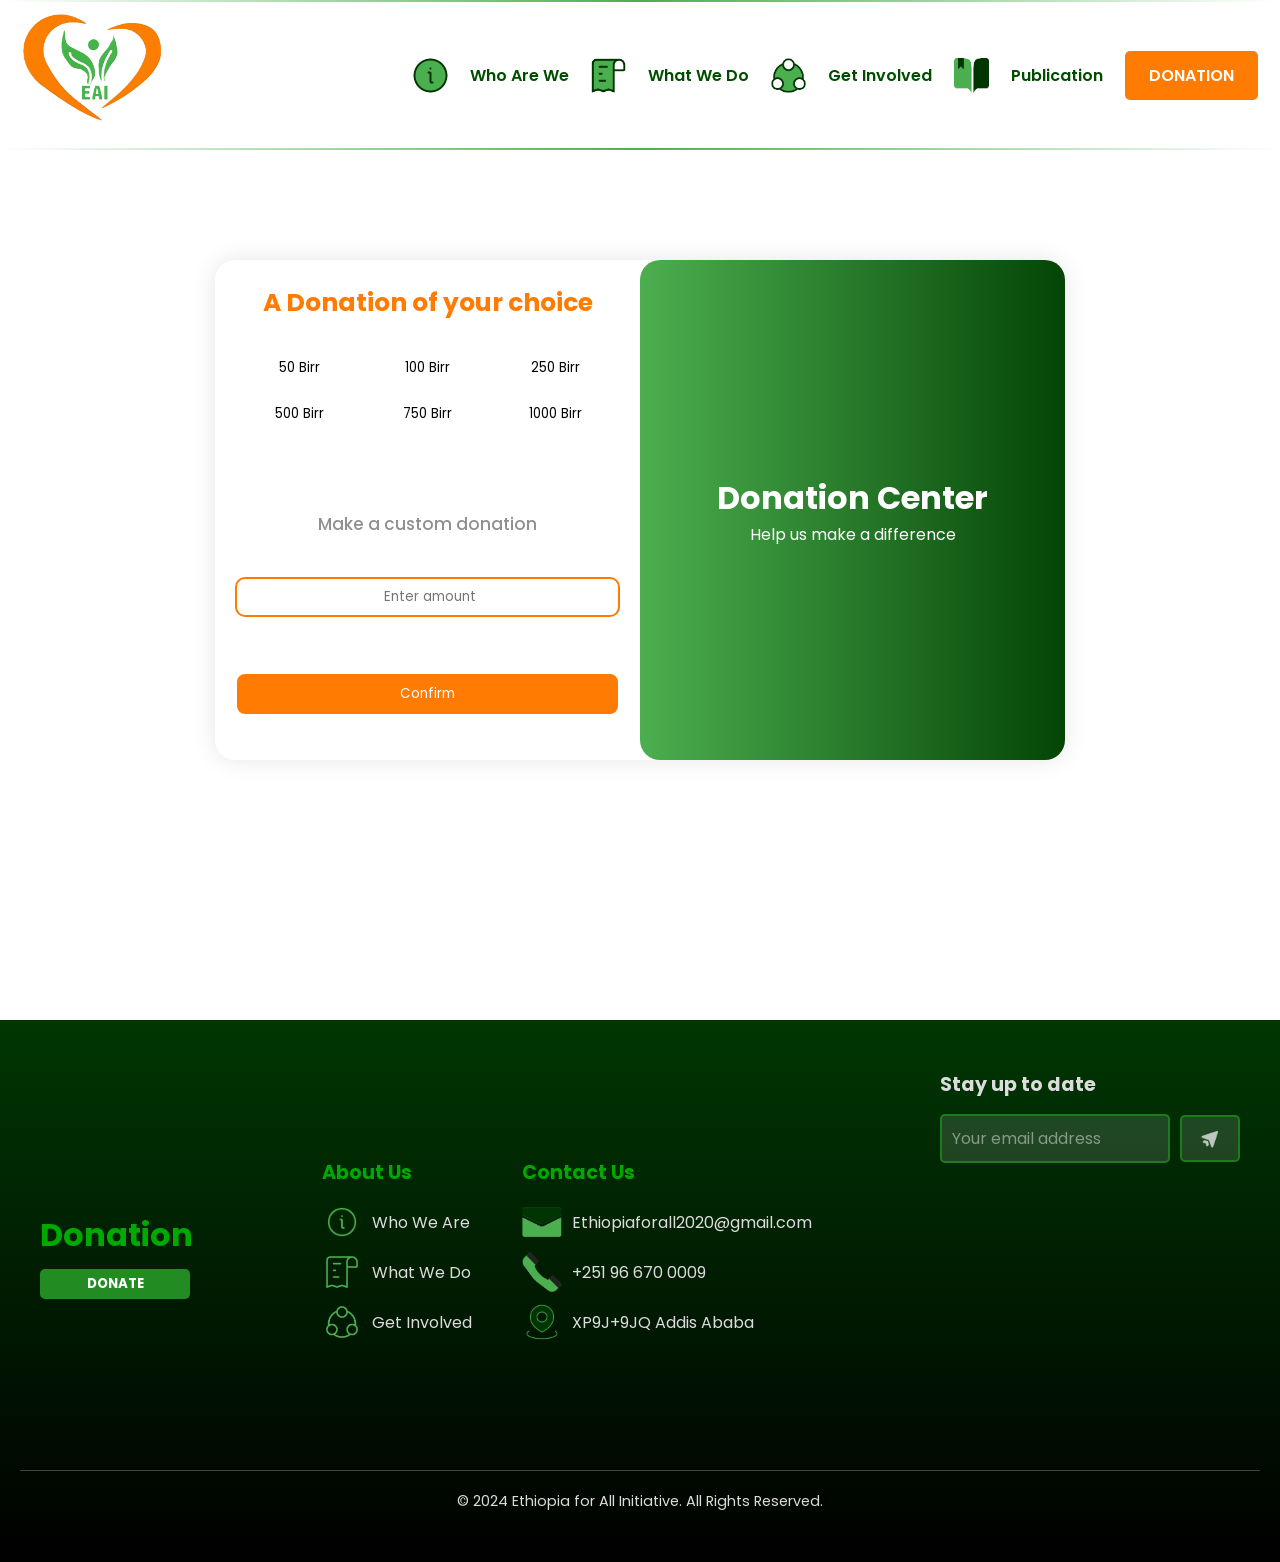
==== EAI--Ethiopia-for-All-Initiative--main/EAI--Ethiopia-for-All-Initiative--main/EAI webpage/donation.html @ a573a635 "Here is the first draft." ====
<!DOCTYPE html>
<html lang="en">
<head>
    <meta charset="UTF-8">
    <meta http-equiv="X-UA-Compatible" content="IE=edge">
    <meta name="viewport" content="width=device-width, initial-scale=1.0">
    <title>Sign in || Sign up from</title>
     <!-- font awesome icons -->
     <link rel="stylesheet" href="https://cdnjs.cloudflare.com/ajax/libs/font-awesome/6.1.1/css/all.min.css" integrity="sha512-KfkfwYDsLkIlwQp6LFnl8zNdLGxu9YAA1QvwINks4PhcElQSvqcyVLLD9aMhXd13uQjoXtEKNosOWaZqXgel0g==" crossorigin="anonymous" referrerpolicy="no-referrer" />
     <!-- css stylesheet -->
    <link rel="stylesheet" href="donation.css">

</head>


<body>
    <header>
        <div class="nav-logo">
            <a href="index.html">
                <img src="./images/LOGO.png" alt="" >
            </a>
        </div>

        <ul class="navbar" id="navLinks">
            <li><img src="images/info1.png" alt=""><a href="index.html">Who Are We</a></li>
            <li><img src="images/help1.png" alt=""><a href="whatwedo.html">What We Do</a></li>
            <li><img src="images/involved 1.png" alt=""><a href="Getinvolved.html">Get Involved</a></li>
            <li><img src="images/book.png" alt=""><a href="publication.html">Publication</a></li>
            <li id="donationlink"><a href="donation.html" id="active_link">DONATION</a></li>
        </ul>
     </header>





<div class="body">
    <div class="container" id="container">

            <div class="donation-option">

                <p>A Donation of your choice</p>
                <!-- Preset donation amount buttons -->
                <div class="donation-options" id="donationOptions">
                    <button onclick="toggleAmount(this, 50)">50 Birr</button>
                    <button onclick="toggleAmount(this, 100)">100 Birr</button>
                    <button onclick="toggleAmount(this, 250)">250 Birr</button>
                    <button onclick="toggleAmount(this, 500)">500 Birr</button>
                    <button onclick="toggleAmount(this, 750)">750 Birr</button>
                    <button onclick="toggleAmount(this, 1000)">1000 Birr</button>
                </div>

                <!-- Custom donation amount input -->
                <div class="custom-amount" id="customAmount">
                    <p>Make a custom donation</p>
                    <input type="number" id="customDonation" placeholder=" Enter amount" step="50" min="0">
                    <label class="underline"></label>
                </div>
        
                <!-- Confirm button -->
                <button class="confirm-button" onclick="">Confirm</button>
            </div>
            <div class="textbox">
                <h1>Donation Center</h1>
                <p>Help us make a difference</p>
            </div>
    </div> 
</div>







<!---------------     FOOTER     ------------------------>




<footer class="footer">
    <div class="footer-container">
        <!-- Left Section: Donation Info -->
        <div class="footer-donation">
            <h3>Donation</h3>
            <a href="#">
                <button class="donate-button">DONATE</button>
            </a>
        </div>

        <!-- Center Section: Company and Support Links -->
        <div class="footer-links">
            <div class="company-links">
                <h3>About Us</h3>
                <ul>
                    <li><img class="first" src="images/info.png" alt=""><a href="#">Who We Are</a></li>
                    <li><img src="images/help.png" alt=""><a href="whatwedo.html">What We Do</a></li>
                    <li><img src="images/involved.png" alt=""><a href="Getinvolved.html">Get Involved</a></li>
                </ul>
            </div>
            <div class="support-links"> 
                <h3>Contact Us</h3>
                <ul>
                    <li><img src="images/Message_light.png" alt="" srcset=""><a href="#">Ethiopiaforall2020@gmail.com</a></li>
                    <li><img src="images/phone.png" alt=""><a href="#">+251 96 670 0009</a></li>
                    <li><img src="images/location-pin.png" alt=""><a href="#">XP9J+9JQ Addis Ababa</a></li>
                    <!-- <li><a href="#">Privacy Policy</a></li> -->
                </ul>
            </div>
        </div>    
        
        <!-- Right Section: Stay Updated and Map -->
        <div class="footer-right">
            <div class="stay-up-to-date">
                <h3>Stay up to date</h3>
                <form class="subscribe-form">
                    <input type="email" placeholder="Your email address" required>
                    <button type="submit">
                        <img src="images/send.png" alt="">    
                    </button>
                </form>
            </div>
            <div class="footer-map">
                <!-- Embeded Google Map -->
                <iframe src="https://www.google.com/maps/embed?pb=!1m17!1m12!1m3!1d7882.064306021976!2d38.729405495353696!3d8.96918434190648!2m3!1f0!2f0!3f0!3m2!1i1024!2i768!4f13.1!3m2!1m1!2zOMKwNTgnMDYuNSJOIDM4wrA0Myc1My44IkU!5e0!3m2!1sen!2set!4v1723798404400!5m2!1sen!2set" width="300" height="250" style="border:0;" allowfullscreen="" loading="lazy" referrerpolicy="no-referrer-when-downgrade"></iframe>                </div>
        </div>
    </div>
    <div class="footer-bottom">
        <p>&copy; 2024 Ethiopia for All Initiative. All Rights Reserved.</p>
    </div>
</footer>

















    <script>

    // Function to toggle active state like checkboxes
    function toggleAmount(button, amount) {
        // Toggle the 'active' class for the clicked button
        button.classList.toggle('active');
        
        // Log the state of each button (active/inactive)
        console.log(amount + " Birr is now " + (button.classList.contains('active') ? "selected" : "deselected"));
    }

    </script>

</body>
</html>
---- EAI--Ethiopia-for-All-Initiative--main/EAI--Ethiopia-for-All-Initiative--main/EAI webpage/donation.css ----
@import url('https://fonts.googleapis.com/css2?family=Poppins:wght@100;200;300;400;500;600;700;800;900&display=swap');

*{
    margin: 0;
    padding: 0;
    box-sizing: border-box;
    font-family: 'Poppins';
    list-style: none;
    text-decoration: none;
    scroll-behavior: smooth;
    transition: all 0.4s ease;
}

:root {
--linear-grad:linear-gradient(to right, #4CAF4F, #044506);
--grad-clr1: #FF7B01;
--grad-clr2: #4CAF4F;
--second-color:#4CAF4F;
--main-color:#FF7B01;
}

body {
font-family: 'Poppins', sans-serif;
}

header{
    display: absolute;
    width: 100%;
    height: 150px;
    top: -2;
    right: -2;
    display: flex;
    align-items: center;
    justify-content: space-between;
    background: #4caf4f00;
    padding: 50px 20px;
    transform: all .40s ease;
    border: 2px solid;
    border-image: linear-gradient(to right, rgba(255, 255, 255, 0), var(--second-color), rgba(255, 255, 255, 0)) 1;
    padding: 20px;    
    }
.navbar{
    display: flex;
    align-items: center;
    justify-content: space-around;
    background: transparent;
}
.nav-logo img{
    width: 150px;
}

.navbar li img{
    width: 35px;
    height: 35px;
}
.navbar li{
    display: flex;
    flex-direction: row;
    align-items: center;
}

.navbar a{
    color: var(--text-color-header);
    font-weight: 600;
    font-size: var(--p-font);
    padding:10px 22px;
    transition: all .40s ease;
    text-decoration: none;
    position: relative;
    color: #004d00;
    transition: color 0.3s ease;
}
.navbar a:hover{
    color: var(--main-color);
}
.navbar a::after{
    content: '';
    position: absolute;
    left: 50%;
    bottom: -2px;
    width: 0;
    height: 2px;
    background-color: var(--main-color);
    transition: width 0.3s ease, left 0.3s ease;
    transform: translateX(-50%);
}
#active_link{
    color: var(--main-color);
}
#active_link::after {
    content: '';
    position: absolute;
    left: 50%;
    bottom: -1px;
    width: 50%;
    height: 2px;
    background-color: var(--main-color); 
}
.navbar a:hover::after{
    width: 45%;
}

#donationlink a{
    background-color: var(--main-color);
    border-radius: 5px;
    transition: all 0.3s ease;
    color: #fff;
    border: 2px solid var(--main-color);
}
#donationlink a:hover{
    background-color: #fff;
    color: var(--main-color);
    border: 2px solid var(--main-color);
}
#donationlink a:hover::after{
    width: 0%;
}
















.body{
    width: 100%;
    height: 80vh;
    display: flex;
    justify-content: center;
    align-items: center;
}
.container{
    position: absolute;
    display: flex;
    align-items: center;
    justify-content: space-between;
    width: 850px;
    height: 500px;
    background-color: #fff;
    box-shadow: 0px 0px 25px rgba(0, 0, 0, 0.1);
    border-radius: 20px;
}

.textbox{
    align-content: center;
    text-align: center;
    height: 100%;
    width: 100%;
    background-image: var(--linear-grad);
    border-radius: 20px;
}
.textbox h1{
    color: #fff;
}
.textbox p{
    color: #ffffff;
}

.donation-option{
    display: flex;
    flex-direction: column;
    justify-content: space-evenly;
    align-content: center;
    text-align: center;
    height: 100%;
    width: 100%;
}
.donation-options{
    display: grid;
    grid-template-columns: repeat(3, 1fr);
    grid-template-rows: (2, 1fr);
    padding-left: 20px;
    padding-right: 20px;
}
.donation-options button{
    padding: 10px 5px;
    margin: 2px;
    background-color: #fff;
    border-radius: 5px;
    border: 1px solid #fff;
    transition: all 0.3s ease;
}
.donation-options button:hover{
    border: 1px solid var(--grad-clr1);
}

#donationOptions button.active {
    background-color: var(--grad-clr1); /* Active background color (green) */
    color: white; /* Active text color */
    border-color: #fff; /* Border color matches the background */
}

.donation-option p{
    width: 100%;
    font-weight: bold;
    /* text-transform: uppercase; */
    font-size: 25px;
    color: var(--grad-clr1);
}
.custom-amount p{
    font-weight: 500;
    color: #00000070;
    font-size: 17px;
}
.custom-amount{
    display: flex;
    flex-direction: column;
    justify-content: space-evenly;
    margin-top: 50px;
    width: 100%;
}
.custom-amount p {
    margin-bottom: 20px;
}


#customDonation {
    margin: 20px;
    height: 40px;
    margin-bottom: 0;
    border: none;
    border-bottom: 2px solid transparent;
    padding: 5px;
    outline: none;
    transition:all 0.3s ease;
    text-align: center;
    border: 2px solid #FF7B01;
    /* box-shadow: inset 0px 0px 10px #00000020; */
    border-radius: 10px;
    transition: all 0.3s ease;
}
.underline {
    display: block;
    height: 2px;
    width: 0;
    background-color: var(--grad-clr1);
    margin: 5px auto;
    transition:all 0.3s ease;
}

#customDonation[type="number"]:focus {
    box-shadow: inset 0px 0px 10px #00000050;
}

/* 
#customDonation:focus + .underline {
    width: 90%;
} */

input[type="number"]::-webkit-outer-spin-button,
input[type="number"]::-webkit-inner-spin-button {
  -webkit-appearance: none;
  margin: 0;
}


.confirm-button{
    background-color: var(--grad-clr1);
    padding: 10px 30px;
    color: #fff;
    border: 2px solid #fff;
    border-radius: 10px;
    transition: all 0.3s ease;
    margin: 20px;
}
.confirm-button:hover{
    background-color: #fff;
    color: var(--grad-clr1);
    border: 2px solid var(--grad-clr1);
}















/*///////FOOTER //////////////////*/




.footer {
    margin-top: 150px;
    background: linear-gradient(to bottom, #003703, #000000);
    color: #dcdcdc;
    padding: 50px 20px;
    text-align: left;
}

.footer-container {
    display: flex;
    align-items: center;
    justify-content: space-between;
    max-width: 1200px;
    margin: 0 auto;
    flex-wrap: wrap;
}

/*---- Footer Donation ----*/

.footer-donation h3 {
    font-size: 2em;
    color: #00a900;
}

.footer-donation .donate-button {
    margin-top: 10px;
    width: 150px;
    height: 30px;
    background-color: #228b22;
    color: white;
    font-weight: bold;
    border: none;
    border-radius: 5px;
    border: 2px solid transparent;
    cursor: pointer;
    transition: all 0.3s ease;
}

.footer-donation .donate-button:hover {
    background-color: #002a00;
    border: 2px inset transparent;
    border-radius: 5px;
    border-image: linear-gradient(to right, rgba(255, 255, 255, 0), #6efe73, rgba(255, 255, 255, 0)) 1;
}
.footer-donation .donate-button:active{
    border: 2px solid #6efe73;
    border-radius: 20px;
}


/*---- Footer About us ----*/

.footer-links {
    display: flex;
    align-items: center;
    gap: 50px;
}
.company-links li{
    height: 40px;
    display: flex;
    align-self: center;
    text-align: center;
}

.footer-links h3 {
    font-size: 1.2em;
    margin-bottom: 15px;
    color: #00a900;
}

.footer-links ul {
    list-style-type: none;
    padding: 0;
    margin: 0;
}

.footer-links ul li {
    margin-bottom: 10px;
}

.footer-links ul li a {
    display: flex;
    align-items: center;
    color: #dcdcdc;
    text-decoration: none;
    transition: color 0.3s ease;
}

.footer-links ul li a:hover {
    color: #4CAF4F;
}
.footer-links img{
    margin-right: 10px;
    width: 40px;
}


/*---- Footer Contact us ----*/

.support-links li{
    height: 40px;
    display: flex;
    align-self: center;
    text-align: center;
}
.subscribe-form {
    display: flex;
    align-items: center; 
}

.subscribe-form input[type="email"] {
    padding: 10px;
    border: 2px solid #1e7b1e;
    border-radius: 5px;
    margin-right: 10px;
    font-size: 1em;
    width: 230px;
    background: #ffffff20;
    color: #ffffff;
}

.subscribe-form input::placeholder {
    color: #ffffff75;
}

.subscribe-form button {
    width: 60px;
    height: 47px;
    padding: 15px;
    background-color: #ffffff20;
    border: 2px solid #1e7b1e;
    border-radius: 5px;
    cursor: pointer;
    display: flex;
    justify-content: center;
    align-items: center;
    transition: background-color 0.3s ease;
}

.footer-right img{
    opacity: 0.7;
    width: 100%;
}

.subscribe-form button:hover {
    background-color: #1e7b1e;
}

.stay-up-to-date h3 {
    font-size: 1.2em;
    margin-bottom: 15px;
    color: #dcdcdc;
}

.footer-map {
    overflow: hidden;
    margin-top: 20px;
    width: 100%;
    max-width: 300px;
    border-radius: 5px;
}

.footer-bottom {
    text-align: center;
    padding-top: 20px;
    border-top: 1px solid #444;
    margin-top: 30px;
    color: #dcdcdc;
    font-size: 0.9em;
}
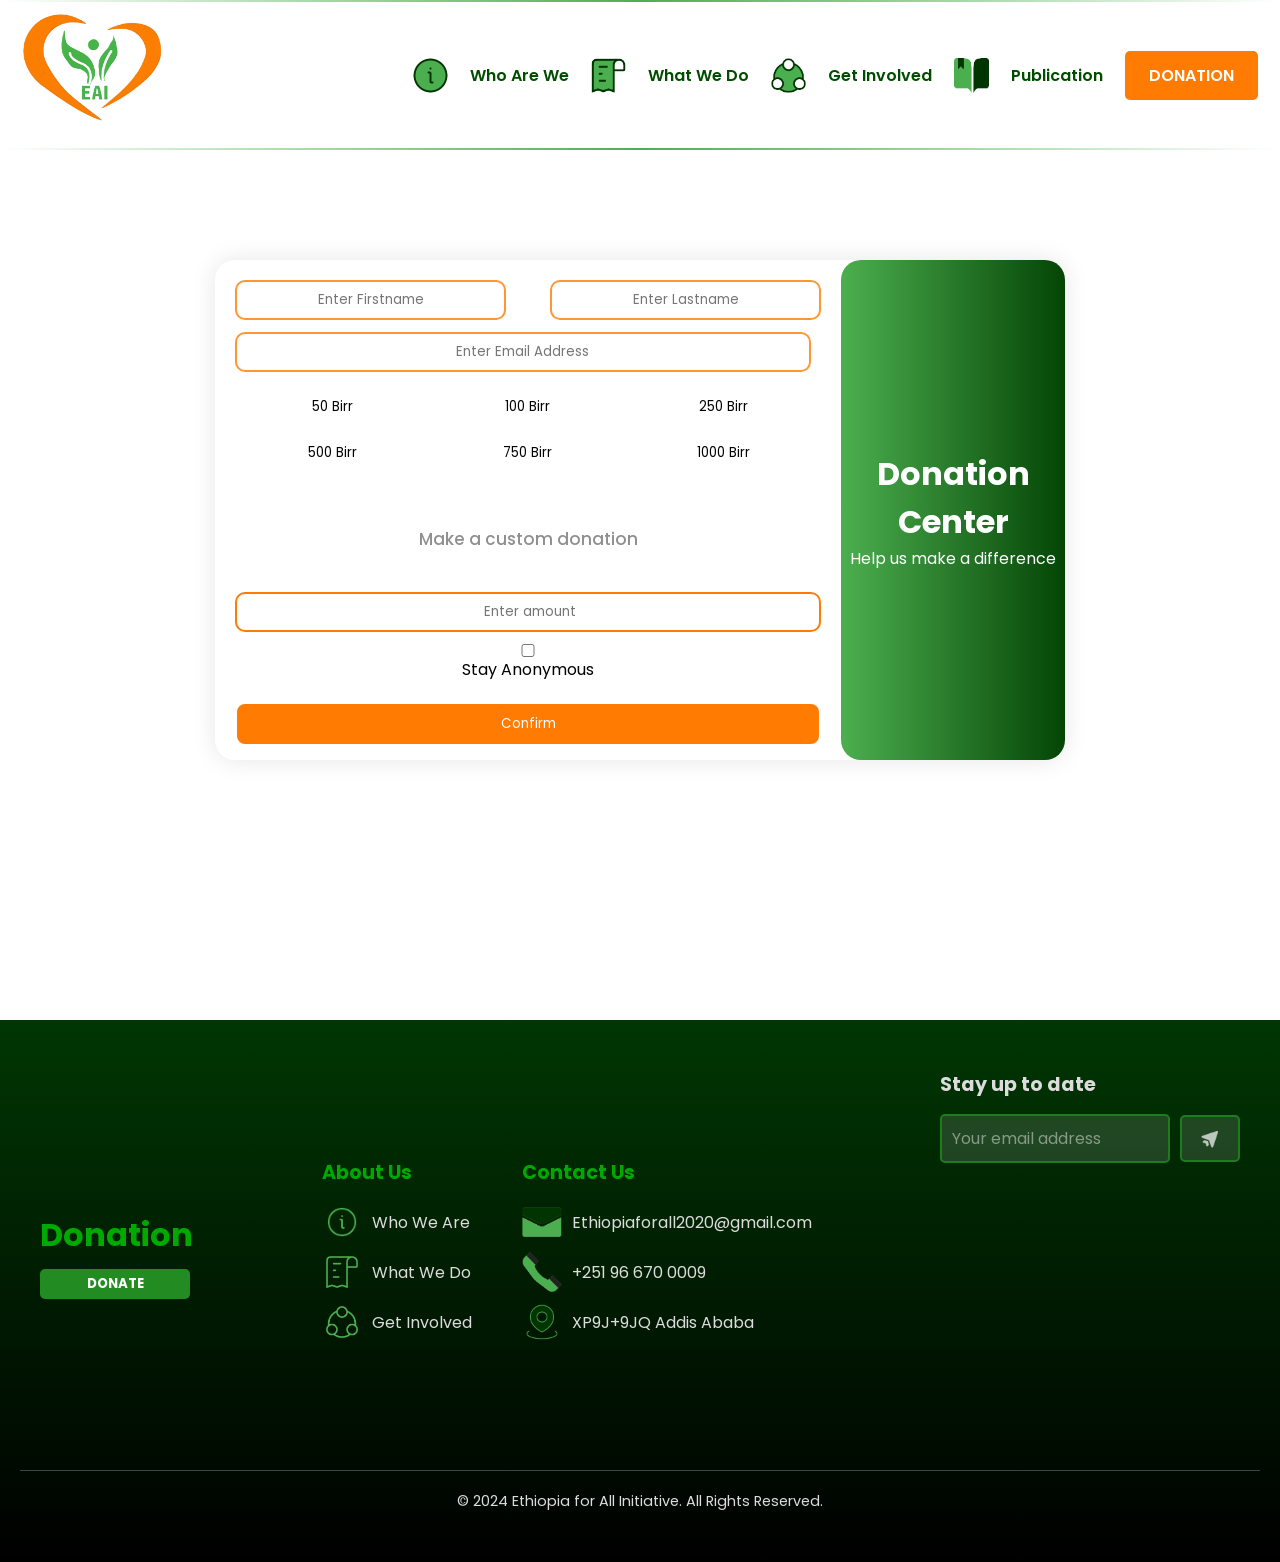
==== commit 581a3d37: "Made Changes to the Donation Form" ====
--- a/EAI--Ethiopia-for-All-Initiative--main/EAI--Ethiopia-for-All-Initiative--main/EAI webpage/donation.html
+++ b/EAI--Ethiopia-for-All-Initiative--main/EAI--Ethiopia-for-All-Initiative--main/EAI webpage/donation.html
@@ -1,13 +1,16 @@
 <!DOCTYPE html>
 <html lang="en">
+
 <head>
     <meta charset="UTF-8">
     <meta http-equiv="X-UA-Compatible" content="IE=edge">
     <meta name="viewport" content="width=device-width, initial-scale=1.0">
     <title>Sign in || Sign up from</title>
-     <!-- font awesome icons -->
-     <link rel="stylesheet" href="https://cdnjs.cloudflare.com/ajax/libs/font-awesome/6.1.1/css/all.min.css" integrity="sha512-KfkfwYDsLkIlwQp6LFnl8zNdLGxu9YAA1QvwINks4PhcElQSvqcyVLLD9aMhXd13uQjoXtEKNosOWaZqXgel0g==" crossorigin="anonymous" referrerpolicy="no-referrer" />
-     <!-- css stylesheet -->
+    <!-- font awesome icons -->
+    <link rel="stylesheet" href="https://cdnjs.cloudflare.com/ajax/libs/font-awesome/6.1.1/css/all.min.css"
+        integrity="sha512-KfkfwYDsLkIlwQp6LFnl8zNdLGxu9YAA1QvwINks4PhcElQSvqcyVLLD9aMhXd13uQjoXtEKNosOWaZqXgel0g=="
+        crossorigin="anonymous" referrerpolicy="no-referrer" />
+    <!-- css stylesheet -->
     <link rel="stylesheet" href="donation.css">
 
 </head>
@@ -17,7 +20,7 @@
     <header>
         <div class="nav-logo">
             <a href="index.html">
-                <img src="./images/LOGO.png" alt="" >
+                <img src="./images/LOGO.png" alt="">
             </a>
         </div>
 
@@ -28,18 +31,35 @@
             <li><img src="images/book.png" alt=""><a href="publication.html">Publication</a></li>
             <li id="donationlink"><a href="donation.html" id="active_link">DONATION</a></li>
         </ul>
-     </header>
+    </header>
 
 
 
 
 
-<div class="body">
-    <div class="container" id="container">
+    <div class="body">
+        <div class="container" id="container">
 
             <div class="donation-option">
 
-                <p>A Donation of your choice</p>
+                <div class="donationInput">
+                    <div>
+                        <input type="text" id="donation-firstname" class="donationInput" placeholder="Enter Firstname">
+                        <label class="underline"></label>
+
+                    </div>
+                    <div>
+                        <input type="text" id="donation-lastname" class="donationInput" placeholder="Enter Lastname">
+                        <label class="underline"></label>
+
+                    </div>
+                </div>
+                <div class="donationInput-Email">
+                    <input type="email" id="donation-email" class="donationInput" placeholder="Enter Email Address">
+                    <label class="underline"></label>
+                </div>
+                <!-- <p>A Donation of your choice</p> -->
+
                 <!-- Preset donation amount buttons -->
                 <div class="donation-options" id="donationOptions">
                     <button onclick="toggleAmount(this, 50)">50 Birr</button>
@@ -50,22 +70,24 @@
                     <button onclick="toggleAmount(this, 1000)">1000 Birr</button>
                 </div>
 
+
                 <!-- Custom donation amount input -->
                 <div class="custom-amount" id="customAmount">
                     <p>Make a custom donation</p>
                     <input type="number" id="customDonation" placeholder=" Enter amount" step="50" min="0">
                     <label class="underline"></label>
+                    <input type="checkbox" id="stayAnonymous" onchange="toggleAnonymous()"> Stay Anonymous
                 </div>
-        
+
                 <!-- Confirm button -->
-                <button class="confirm-button" onclick="">Confirm</button>
+                <button class="confirm-button" onclick="confirmDonation()">Confirm</button>
             </div>
             <div class="textbox">
                 <h1>Donation Center</h1>
                 <p>Help us make a difference</p>
             </div>
-    </div> 
-</div>
+        </div>
+    </div>
 
 
 
@@ -73,62 +95,67 @@
 
 
 
-<!---------------     FOOTER     ------------------------>
+    <!---------------     FOOTER     ------------------------>
 
 
 
 
-<footer class="footer">
-    <div class="footer-container">
-        <!-- Left Section: Donation Info -->
-        <div class="footer-donation">
-            <h3>Donation</h3>
-            <a href="#">
-                <button class="donate-button">DONATE</button>
-            </a>
+    <footer class="footer">
+        <div class="footer-container">
+            <!-- Left Section: Donation Info -->
+            <div class="footer-donation">
+                <h3>Donation</h3>
+                <a href="#">
+                    <button class="donate-button">DONATE</button>
+                </a>
+            </div>
+
+            <!-- Center Section: Company and Support Links -->
+            <div class="footer-links">
+                <div class="company-links">
+                    <h3>About Us</h3>
+                    <ul>
+                        <li><img class="first" src="images/info.png" alt=""><a href="#">Who We Are</a></li>
+                        <li><img src="images/help.png" alt=""><a href="whatwedo.html">What We Do</a></li>
+                        <li><img src="images/involved.png" alt=""><a href="Getinvolved.html">Get Involved</a></li>
+                    </ul>
+                </div>
+                <div class="support-links">
+                    <h3>Contact Us</h3>
+                    <ul>
+                        <li><img src="images/Message_light.png" alt="" srcset=""><a
+                                href="#">Ethiopiaforall2020@gmail.com</a></li>
+                        <li><img src="images/phone.png" alt=""><a href="#">+251 96 670 0009</a></li>
+                        <li><img src="images/location-pin.png" alt=""><a href="#">XP9J+9JQ Addis Ababa</a></li>
+                        <!-- <li><a href="#">Privacy Policy</a></li> -->
+                    </ul>
+                </div>
+            </div>
+
+            <!-- Right Section: Stay Updated and Map -->
+            <div class="footer-right">
+                <div class="stay-up-to-date">
+                    <h3>Stay up to date</h3>
+                    <form class="subscribe-form">
+                        <input type="email" placeholder="Your email address" required>
+                        <button type="submit">
+                            <img src="images/send.png" alt="">
+                        </button>
+                    </form>
+                </div>
+                <div class="footer-map">
+                    <!-- Embeded Google Map -->
+                    <iframe
+                        src="https://www.google.com/maps/embed?pb=!1m17!1m12!1m3!1d7882.064306021976!2d38.729405495353696!3d8.96918434190648!2m3!1f0!2f0!3f0!3m2!1i1024!2i768!4f13.1!3m2!1m1!2zOMKwNTgnMDYuNSJOIDM4wrA0Myc1My44IkU!5e0!3m2!1sen!2set!4v1723798404400!5m2!1sen!2set"
+                        width="300" height="250" style="border:0;" allowfullscreen="" loading="lazy"
+                        referrerpolicy="no-referrer-when-downgrade"></iframe>
+                </div>
+            </div>
         </div>
-
-        <!-- Center Section: Company and Support Links -->
-        <div class="footer-links">
-            <div class="company-links">
-                <h3>About Us</h3>
-                <ul>
-                    <li><img class="first" src="images/info.png" alt=""><a href="#">Who We Are</a></li>
-                    <li><img src="images/help.png" alt=""><a href="whatwedo.html">What We Do</a></li>
-                    <li><img src="images/involved.png" alt=""><a href="Getinvolved.html">Get Involved</a></li>
-                </ul>
-            </div>
-            <div class="support-links"> 
-                <h3>Contact Us</h3>
-                <ul>
-                    <li><img src="images/Message_light.png" alt="" srcset=""><a href="#">Ethiopiaforall2020@gmail.com</a></li>
-                    <li><img src="images/phone.png" alt=""><a href="#">+251 96 670 0009</a></li>
-                    <li><img src="images/location-pin.png" alt=""><a href="#">XP9J+9JQ Addis Ababa</a></li>
-                    <!-- <li><a href="#">Privacy Policy</a></li> -->
-                </ul>
-            </div>
-        </div>    
-        
-        <!-- Right Section: Stay Updated and Map -->
-        <div class="footer-right">
-            <div class="stay-up-to-date">
-                <h3>Stay up to date</h3>
-                <form class="subscribe-form">
-                    <input type="email" placeholder="Your email address" required>
-                    <button type="submit">
-                        <img src="images/send.png" alt="">    
-                    </button>
-                </form>
-            </div>
-            <div class="footer-map">
-                <!-- Embeded Google Map -->
-                <iframe src="https://www.google.com/maps/embed?pb=!1m17!1m12!1m3!1d7882.064306021976!2d38.729405495353696!3d8.96918434190648!2m3!1f0!2f0!3f0!3m2!1i1024!2i768!4f13.1!3m2!1m1!2zOMKwNTgnMDYuNSJOIDM4wrA0Myc1My44IkU!5e0!3m2!1sen!2set!4v1723798404400!5m2!1sen!2set" width="300" height="250" style="border:0;" allowfullscreen="" loading="lazy" referrerpolicy="no-referrer-when-downgrade"></iframe>                </div>
+        <div class="footer-bottom">
+            <p>&copy; 2024 Ethiopia for All Initiative. All Rights Reserved.</p>
         </div>
-    </div>
-    <div class="footer-bottom">
-        <p>&copy; 2024 Ethiopia for All Initiative. All Rights Reserved.</p>
-    </div>
-</footer>
+    </footer>
 
 
 
@@ -146,18 +173,12 @@
 
 
 
-    <script>
+    <script src="donation.js">
 
-    // Function to toggle active state like checkboxes
-    function toggleAmount(button, amount) {
-        // Toggle the 'active' class for the clicked button
-        button.classList.toggle('active');
-        
-        // Log the state of each button (active/inactive)
-        console.log(amount + " Birr is now " + (button.classList.contains('active') ? "selected" : "deselected"));
-    }
+
 
     </script>
 
 </body>
-</html>
+
+</html>
--- a/EAI--Ethiopia-for-All-Initiative--main/EAI--Ethiopia-for-All-Initiative--main/EAI webpage/donation.css
+++ b/EAI--Ethiopia-for-All-Initiative--main/EAI--Ethiopia-for-All-Initiative--main/EAI webpage/donation.css
@@ -1,6 +1,6 @@
 @import url('https://fonts.googleapis.com/css2?family=Poppins:wght@100;200;300;400;500;600;700;800;900&display=swap');
 
-*{
+* {
     margin: 0;
     padding: 0;
     box-sizing: border-box;
@@ -12,18 +12,18 @@
 }
 
 :root {
---linear-grad:linear-gradient(to right, #4CAF4F, #044506);
---grad-clr1: #FF7B01;
---grad-clr2: #4CAF4F;
---second-color:#4CAF4F;
---main-color:#FF7B01;
+    --linear-grad: linear-gradient(to right, #4CAF4F, #044506);
+    --grad-clr1: #FF7B01;
+    --grad-clr2: #4CAF4F;
+    --second-color: #4CAF4F;
+    --main-color: #FF7B01;
 }
 
 body {
-font-family: 'Poppins', sans-serif;
-}
-
-header{
+    font-family: 'Poppins', sans-serif;
+}
+
+header {
     display: absolute;
     width: 100%;
     height: 150px;
@@ -37,43 +37,48 @@
     transform: all .40s ease;
     border: 2px solid;
     border-image: linear-gradient(to right, rgba(255, 255, 255, 0), var(--second-color), rgba(255, 255, 255, 0)) 1;
-    padding: 20px;    
-    }
-.navbar{
+    padding: 20px;
+}
+
+.navbar {
     display: flex;
     align-items: center;
     justify-content: space-around;
     background: transparent;
 }
-.nav-logo img{
+
+.nav-logo img {
     width: 150px;
 }
 
-.navbar li img{
+.navbar li img {
     width: 35px;
     height: 35px;
 }
-.navbar li{
+
+.navbar li {
     display: flex;
     flex-direction: row;
     align-items: center;
 }
 
-.navbar a{
+.navbar a {
     color: var(--text-color-header);
     font-weight: 600;
     font-size: var(--p-font);
-    padding:10px 22px;
+    padding: 10px 22px;
     transition: all .40s ease;
     text-decoration: none;
     position: relative;
     color: #004d00;
     transition: color 0.3s ease;
 }
-.navbar a:hover{
+
+.navbar a:hover {
     color: var(--main-color);
 }
-.navbar a::after{
+
+.navbar a::after {
     content: '';
     position: absolute;
     left: 50%;
@@ -84,9 +89,11 @@
     transition: width 0.3s ease, left 0.3s ease;
     transform: translateX(-50%);
 }
-#active_link{
+
+#active_link {
     color: var(--main-color);
 }
+
 #active_link::after {
     content: '';
     position: absolute;
@@ -94,25 +101,28 @@
     bottom: -1px;
     width: 50%;
     height: 2px;
-    background-color: var(--main-color); 
-}
-.navbar a:hover::after{
+    background-color: var(--main-color);
+}
+
+.navbar a:hover::after {
     width: 45%;
 }
 
-#donationlink a{
+#donationlink a {
     background-color: var(--main-color);
     border-radius: 5px;
     transition: all 0.3s ease;
     color: #fff;
     border: 2px solid var(--main-color);
 }
-#donationlink a:hover{
+
+#donationlink a:hover {
     background-color: #fff;
     color: var(--main-color);
     border: 2px solid var(--main-color);
 }
-#donationlink a:hover::after{
+
+#donationlink a:hover::after {
     width: 0%;
 }
 
@@ -131,14 +141,15 @@
 
 
 
-.body{
+.body {
     width: 100%;
     height: 80vh;
     display: flex;
     justify-content: center;
     align-items: center;
 }
-.container{
+
+.container {
     position: absolute;
     display: flex;
     align-items: center;
@@ -150,7 +161,7 @@
     border-radius: 20px;
 }
 
-.textbox{
+.textbox {
     align-content: center;
     text-align: center;
     height: 100%;
@@ -158,14 +169,16 @@
     background-image: var(--linear-grad);
     border-radius: 20px;
 }
-.textbox h1{
+
+.textbox h1 {
     color: #fff;
 }
-.textbox p{
+
+.textbox p {
     color: #ffffff;
 }
 
-.donation-option{
+.donation-option {
     display: flex;
     flex-direction: column;
     justify-content: space-evenly;
@@ -174,14 +187,16 @@
     height: 100%;
     width: 100%;
 }
-.donation-options{
+
+.donation-options {
     display: grid;
     grid-template-columns: repeat(3, 1fr);
     grid-template-rows: (2, 1fr);
     padding-left: 20px;
     padding-right: 20px;
 }
-.donation-options button{
+
+.donation-options button {
     padding: 10px 5px;
     margin: 2px;
     background-color: #fff;
@@ -189,35 +204,42 @@
     border: 1px solid #fff;
     transition: all 0.3s ease;
 }
-.donation-options button:hover{
+
+.donation-options button:hover {
     border: 1px solid var(--grad-clr1);
 }
 
 #donationOptions button.active {
-    background-color: var(--grad-clr1); /* Active background color (green) */
-    color: white; /* Active text color */
-    border-color: #fff; /* Border color matches the background */
-}
-
-.donation-option p{
+    background-color: var(--grad-clr1);
+    /* Active background color (green) */
+    color: white;
+    /* Active text color */
+    border-color: #fff;
+    /* Border color matches the background */
+}
+
+.donation-option p {
     width: 100%;
     font-weight: bold;
     /* text-transform: uppercase; */
     font-size: 25px;
     color: var(--grad-clr1);
 }
-.custom-amount p{
+
+.custom-amount p {
     font-weight: 500;
     color: #00000070;
     font-size: 17px;
 }
-.custom-amount{
+
+.custom-amount {
     display: flex;
     flex-direction: column;
     justify-content: space-evenly;
     margin-top: 50px;
     width: 100%;
 }
+
 .custom-amount p {
     margin-bottom: 20px;
 }
@@ -231,20 +253,21 @@
     border-bottom: 2px solid transparent;
     padding: 5px;
     outline: none;
-    transition:all 0.3s ease;
+    transition: all 0.3s ease;
     text-align: center;
     border: 2px solid #FF7B01;
     /* box-shadow: inset 0px 0px 10px #00000020; */
     border-radius: 10px;
     transition: all 0.3s ease;
 }
+
 .underline {
     display: block;
     height: 2px;
     width: 0;
     background-color: var(--grad-clr1);
     margin: 5px auto;
-    transition:all 0.3s ease;
+    transition: all 0.3s ease;
 }
 
 #customDonation[type="number"]:focus {
@@ -258,12 +281,12 @@
 
 input[type="number"]::-webkit-outer-spin-button,
 input[type="number"]::-webkit-inner-spin-button {
-  -webkit-appearance: none;
-  margin: 0;
-}
-
-
-.confirm-button{
+    -webkit-appearance: none;
+    margin: 0;
+}
+
+
+.confirm-button {
     background-color: var(--grad-clr1);
     padding: 10px 30px;
     color: #fff;
@@ -272,12 +295,48 @@
     transition: all 0.3s ease;
     margin: 20px;
 }
-.confirm-button:hover{
+
+.confirm-button:hover {
     background-color: #fff;
     color: var(--grad-clr1);
     border: 2px solid var(--grad-clr1);
 }
 
+#donation-firstname,
+#donation-lastname,
+#donation-email,
+input[class="donationInput"] {
+    /* margin: 20px; */
+    margin: auto 20px;
+    height: 40px;
+    margin-bottom: 0;
+    border: none;
+    border-bottom: 2px solid transparent;
+    padding: 5px;
+    outline: none;
+    transition: all 0.3s ease;
+    text-align: center;
+    border: 2px solid #FF7B01cc;
+    border-radius: 10px;
+    transition: all 0.3s ease;
+}
+input[type="email"]{
+    width: 95%
+}
+
+div[class="donationInput"] {
+    display: flex;
+    justify-content:space-between;
+    gap: 4px;
+    padding-top: 20px;
+}
+
+.donationInput-Email {
+    margin: 0;
+    width: 100%;
+    /* padding-left: 20px; */
+    padding-right: 20px;
+}
 
 
 
@@ -341,7 +400,8 @@
     border-radius: 5px;
     border-image: linear-gradient(to right, rgba(255, 255, 255, 0), #6efe73, rgba(255, 255, 255, 0)) 1;
 }
-.footer-donation .donate-button:active{
+
+.footer-donation .donate-button:active {
     border: 2px solid #6efe73;
     border-radius: 20px;
 }
@@ -354,7 +414,8 @@
     align-items: center;
     gap: 50px;
 }
-.company-links li{
+
+.company-links li {
     height: 40px;
     display: flex;
     align-self: center;
@@ -388,7 +449,8 @@
 .footer-links ul li a:hover {
     color: #4CAF4F;
 }
-.footer-links img{
+
+.footer-links img {
     margin-right: 10px;
     width: 40px;
 }
@@ -396,15 +458,16 @@
 
 /*---- Footer Contact us ----*/
 
-.support-links li{
+.support-links li {
     height: 40px;
     display: flex;
     align-self: center;
     text-align: center;
 }
+
 .subscribe-form {
     display: flex;
-    align-items: center; 
+    align-items: center;
 }
 
 .subscribe-form input[type="email"] {
@@ -436,7 +499,7 @@
     transition: background-color 0.3s ease;
 }
 
-.footer-right img{
+.footer-right img {
     opacity: 0.7;
     width: 100%;
 }
@@ -466,4 +529,4 @@
     margin-top: 30px;
     color: #dcdcdc;
     font-size: 0.9em;
-}
+}
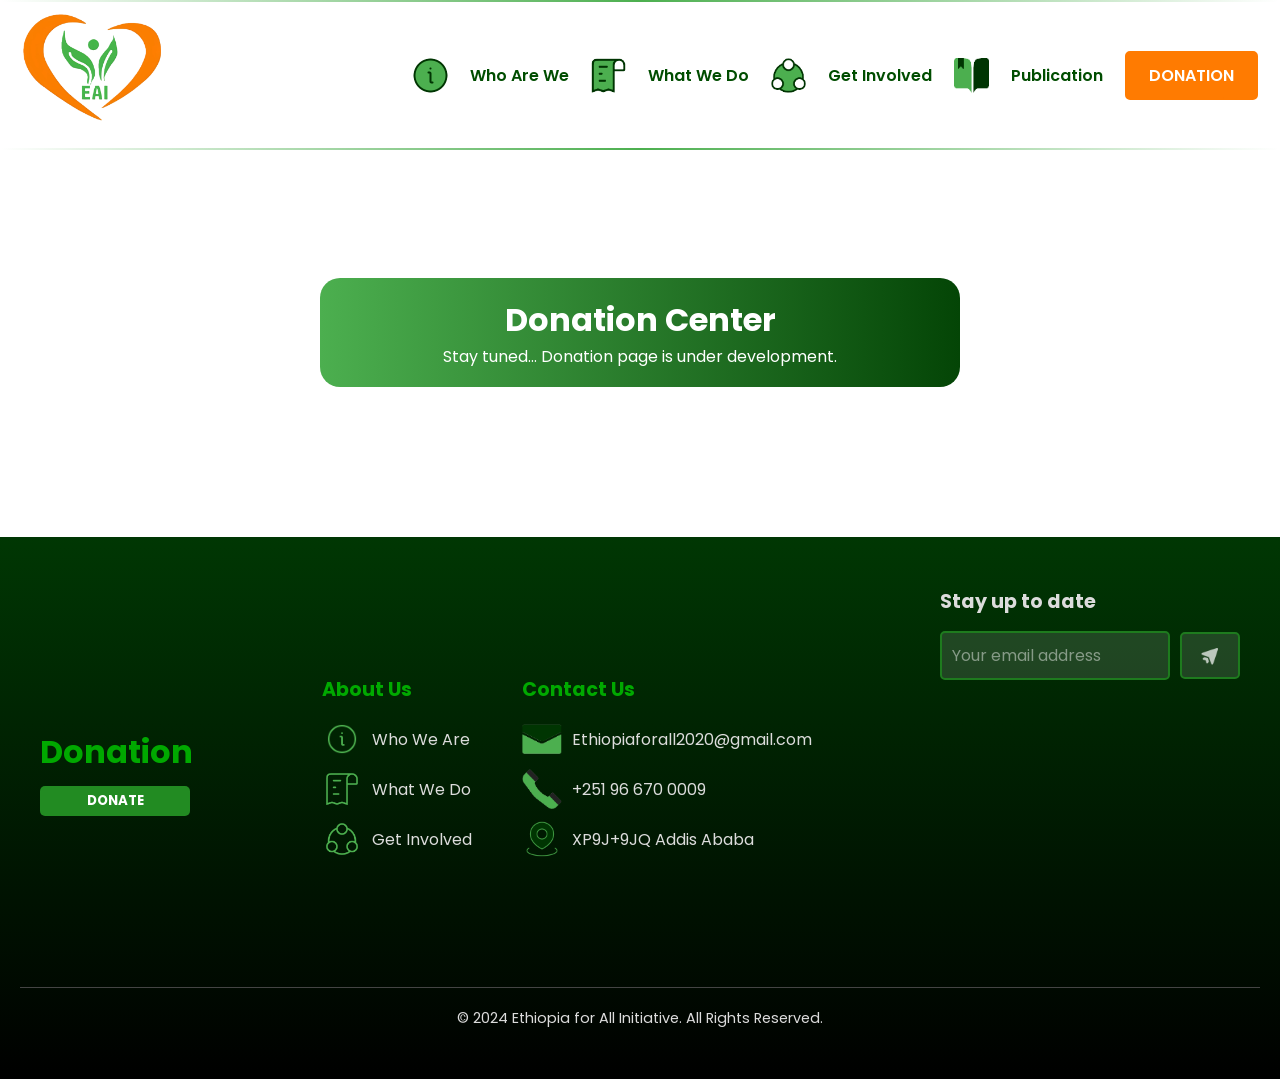
==== commit 6d6d4028: "Responsiveness of Donations Page" ====
--- a/EAI--Ethiopia-for-All-Initiative--main/EAI--Ethiopia-for-All-Initiative--main/EAI webpage/donation.html
+++ b/EAI--Ethiopia-for-All-Initiative--main/EAI--Ethiopia-for-All-Initiative--main/EAI webpage/donation.html
@@ -31,12 +31,28 @@
             <li><img src="images/book.png" alt=""><a href="publication.html">Publication</a></li>
             <li id="donationlink"><a href="donation.html" id="active_link">DONATION</a></li>
         </ul>
+
+        <div class="dropdown">
+            <li class="menu-button" onclick="DOMContentLoaded()">
+                <div class="line1"></div>
+                <div class="line2"></div>
+                <div class="line3"></div>
+            </li>
+
+            <div class="small-navbar" id="navLinks" onclick="toggleDropdown()">
+                <li><img src="images/info1.png" alt=""><a href="#home">Who Are We</a></li>
+                <li><img src="images/help1.png" alt=""><a href="whatwedo.html">What We Do</a></li>
+                <li><img src="images/involved 1.png" alt=""><a href="Getinvolved.html">Get Involved</a></li>
+                <li><img class="book" src="images/book.png" alt=""><a href="publication.html">Publication</a></li>
+                <li id="donationlink"><a href="donation.html">DONATION</a></li>
+            </div>
+        </div>
     </header>
 
 
 
 
-
+    <!--     
     <div class="body">
         <div class="container" id="container">
 
@@ -58,9 +74,9 @@
                     <input type="email" id="donation-email" class="donationInput" placeholder="Enter Email Address">
                     <label class="underline"></label>
                 </div>
-                <!-- <p>A Donation of your choice</p> -->
-
-                <!-- Preset donation amount buttons -->
+                
+
+                
                 <div class="donation-options" id="donationOptions">
                     <button onclick="toggleAmount(this, 50)">50 Birr</button>
                     <button onclick="toggleAmount(this, 100)">100 Birr</button>
@@ -71,7 +87,7 @@
                 </div>
 
 
-                <!-- Custom donation amount input -->
+                
                 <div class="custom-amount" id="customAmount">
                     <p>Make a custom donation</p>
                     <input type="number" id="customDonation" placeholder=" Enter amount" step="50" min="0">
@@ -79,7 +95,8 @@
                     <input type="checkbox" id="stayAnonymous" onchange="toggleAnonymous()"> Stay Anonymous
                 </div>
 
-                <!-- Confirm button -->
+                
+
                 <button class="confirm-button" onclick="confirmDonation()">Confirm</button>
             </div>
             <div class="textbox">
@@ -87,9 +104,13 @@
                 <p>Help us make a difference</p>
             </div>
         </div>
+    </div> -->
+
+
+    <div class="textbox undone">
+        <h1>Donation Center</h1>
+        <p>Stay tuned... Donation page is under development.</p>
     </div>
-
-
 
 
 
--- a/EAI--Ethiopia-for-All-Initiative--main/EAI--Ethiopia-for-All-Initiative--main/EAI webpage/donation.css
+++ b/EAI--Ethiopia-for-All-Initiative--main/EAI--Ethiopia-for-All-Initiative--main/EAI webpage/donation.css
@@ -124,6 +124,124 @@
 
 #donationlink a:hover::after {
     width: 0%;
+}
+
+
+.dropdown {
+    position: relative;
+    display: none !important;
+
+}
+
+.dropdown-btn {
+    color: white;
+    border: none;
+    padding: 10px 20px;
+    cursor: pointer;
+    font-size: 16px;
+}
+
+.menu-button {
+    display: flex;
+    flex-direction: column;
+    justify-content: center;
+    align-items: center;
+    width: 40px;
+    height: 40px;
+    cursor: pointer;
+}
+.menu-button div {
+    background-color: black;
+    height: 4px;
+    width: 40px;
+    margin: 5px 0;
+    transition: all 0.3s ease-in-out;
+}
+
+.dropdown.active .line1 {
+    transform: rotate(45deg) translate(9.3px, 9.3px);
+}
+
+.dropdown.active .line2 {
+    opacity: 0;
+}
+
+.dropdown.active .line3 {
+    transform: rotate(-45deg) translate(9.3px, -9.3px);
+}
+
+/* Back to hamburger */
+.menu-button .line1,
+.menu-button .line2,
+.menu-button .line3 {
+    height: 10px;
+    background-color: var(--second-color);
+    transform: none;
+    opacity: 1;
+    transition: all 0.3s ease-in-out;
+}
+
+
+
+
+/* Dropdown content styling */
+.small-navbar {
+    position: fixed;
+    display: flex;
+    gap: 30px;
+    flex-direction: column;
+    align-items: stretch;
+    justify-content: center;
+    top: 100px;
+    left: 0;
+    background-color: rgba(255, 255, 255, 0.5);
+    backdrop-filter: blur(50px);
+    box-shadow: 0 8px 16px rgba(0, 0, 0, 0.2);
+    z-index: 1;
+    width: 100%;
+    overflow: hidden;
+    max-height: 0;
+    opacity: 0;
+    height: 100%;
+    transition: max-height 0.3s ease-out, opacity 0.3s ease-out;
+}
+
+/* Dropdown content items */
+.small-navbar li,
+.small-navbar li a {
+    max-width: 100%;
+    display: flex;
+    justify-content: center;
+    gap: 50px;
+    color: #004d00;
+}
+
+.small-navbar .book {
+    margin-right: 10px;
+}
+
+.small-navbar img {
+    width: 34px;
+}
+
+.small-navbar a:hover {
+    color: #FF7B01;
+}
+
+.small-navbar #donationlink a {
+    width: 2700px;
+}
+
+/* Show dropdown */
+.dropdown.active .small-navbar {
+    max-height: 100vh;
+    opacity: 1;
+}
+
+
+
+#no-scroll .stay-up-to-date {
+    overflow: hidden;
 }
 
 
@@ -320,13 +438,14 @@
     border-radius: 10px;
     transition: all 0.3s ease;
 }
-input[type="email"]{
+
+input[type="email"] {
     width: 95%
 }
 
 div[class="donationInput"] {
     display: flex;
-    justify-content:space-between;
+    justify-content: space-between;
     gap: 4px;
     padding-top: 20px;
 }
@@ -529,4 +648,555 @@
     margin-top: 30px;
     color: #dcdcdc;
     font-size: 0.9em;
-}+}
+
+.undone {
+    width: 50%;
+    align-content: center;
+    text-align: center;
+    height: 100%;
+    background-image: var(--linear-grad);
+    border-radius: 20px;
+    margin: auto;
+    margin-top: 10%;
+    padding: 18px;
+}
+
+
+
+@media (max-width: 1110px) {
+    header {
+        height: 100px;
+        top: -2;
+        right: -2;
+        padding: 10px 10px;
+    }
+
+    .navheader {
+        font-size: small;
+        padding: 5px 10px;
+    }
+
+    .nav-logo img {
+        width: 100px;
+    }
+
+    .navbar a {
+        font-size: small;
+        font-weight: 500;
+        padding: 0px;
+        padding-right: 20px;
+    }
+
+    .navbar a::after {
+        left: 40%;
+    }
+
+    #active_link::after {
+        left: 40%;
+    }
+
+    #donationlink a {
+        padding: 10px 22px;
+    }
+
+    /*Introduction section/---------------------*/
+    .intro-section {
+        margin-left: 0px;
+        margin: 20px;
+        padding-top: 10px;
+        padding-bottom: 10px;
+    }
+
+    .intro-section h1 {
+        width: 450px;
+        font-size: 50px;
+        padding: 0px;
+        margin-bottom: 10px;
+    }
+
+    .intro-section p {
+        width: 450px;
+    }
+
+    .slideshow-container {
+        margin-left: 10px;
+    }
+
+    /*Objectives Section/-------------------------*/
+    .objective-section {
+        padding: 20px;
+    }
+
+    .topic {
+        margin-top: 50px;
+    }
+
+    .flyouts {
+        flex-direction: column;
+        gap: 1rem;
+    }
+
+    .card {
+        margin: 0;
+        width: 100%;
+        height: 500px;
+        border: 1px solid #00000010;
+    }
+
+    .card li {
+        line-height: 2.5;
+        display: block;
+        text-align: justify;
+        margin-top: 50px;
+    }
+
+    .card2 {
+        height: 550px;
+    }
+
+    .bottom h4 {
+        text-align: left;
+    }
+
+    .mission2 {
+        border: 1px solid #00000010;
+    }
+
+    /*News and Events/------------------------------*/
+
+    .events {
+        margin: 20px;
+        margin-top: 50px;
+        justify-content: space-between;
+    }
+
+    .event-section h4 {
+        font-size: 35px;
+    }
+
+    .event-section p {
+        font-size: 14px;
+    }
+
+    /*Donation /----------------------*/
+    .donation {
+        display: grid;
+        grid-template-rows: 1fr 1fr;
+        grid-template-columns: 300px 1fr;
+        gap: 10px;
+    }
+
+    .donation-image {
+        grid-row: 1;
+        grid-column: 1;
+        margin: 0;
+    }
+
+    .donation img {
+        width: 200px;
+    }
+
+    .donation-button {
+        grid-row: 2;
+        grid-column: 1;
+        margin: 0;
+    }
+
+    .donation p {
+        grid-row: 1 / 3;
+        grid-column: 2;
+        width: 100%;
+    }
+
+    /*Bottom page Slider/-----------------------*/
+    #next {
+        right: 100px;
+    }
+
+    #prev {
+        left: 100px;
+    }
+
+    /*Footet/---------------------------*/
+    .footer-container {
+        display: grid;
+        grid-template-columns: 1fr 1fr;
+        grid-template-rows: auto auto;
+        gap: 20px;
+    }
+
+    .footer-donation {
+        justify-self: center;
+        grid-column: 1;
+        grid-row: 2;
+    }
+
+    .footer-links {
+        justify-content: space-evenly;
+        grid-column: span 2;
+        grid-row: 1;
+    }
+
+    .footer-right {
+        grid-column: 2;
+        grid-row: 2;
+    }
+
+}
+
+
+@media (max-width: 991px) {
+
+    /*Bottom page Slider/------------------*/
+    .slider {
+        height: 300px;
+    }
+
+    .item {
+        height: 300px;
+    }
+
+}
+
+
+
+
+
+@media (max-width: 825px) {
+    .navbar {
+        display: none;
+    }
+
+    .dropdown {
+        display: inline-block !important;
+    }
+
+    .menu-button {
+        display: block;
+    }
+
+}
+
+/* Dropdown container styling */
+.dropdown {
+    position: relative;
+    display: inline-block;
+}
+
+/* Hamburger menu button */
+.menu-button {
+    display: flex;
+    justify-content: center;
+    align-items: center;
+    width: 40px;
+    height: 40px;
+    cursor: pointer;
+}
+
+/* Hamburger lines */
+.menu-button div {
+    background-color: black;
+    height: 4px;
+    width: 30px;
+    margin: 5px 0;
+    transition: all 0.3s ease-in-out;
+}
+
+/* Rotate into X */
+.menu-button.active .line1 {
+    transform: rotate(45deg) translate(5px, 5px);
+}
+
+.menu-button.active .line2 {
+    opacity: 0;
+    /* Hide middle line */
+}
+
+.menu-button.active .line3 {
+    transform: rotate(-45deg) translate(5px, -5px);
+}
+
+/* Back to hamburger */
+.menu-button .line1,
+.menu-button .line2,
+.menu-button .line3 {
+    transform: none;
+    opacity: 1;
+    transition: all 0.3s ease-in-out;
+}
+
+
+
+
+@media (max-width: 750px) {
+
+    .nav-logo img {
+        width: 100px;
+    }
+
+    .intro-section h1 {
+        font-size: 1.8em;
+    }
+
+    .flyouts {
+        height: auto;
+    }
+
+    .flyouts p {
+        font-size: 12px;
+    }
+
+    .flyouts h4 {
+        font-size: 24px;
+    }
+
+    .flyouts img {
+        width: 100px;
+    }
+
+    .card {
+        height: 475px;
+        padding-top: 20px;
+    }
+
+    .card img {
+        width: 100px;
+    }
+
+    .card>div>h4 {
+        font-size: 24px;
+    }
+
+    .card li {
+        margin-top: 10px;
+        font-size: 12px;
+    }
+
+    /*News and Events section/-------------------*/
+    .events img {
+        width: 150px;
+    }
+
+    .events p {
+        font-size: 12px;
+    }
+
+    .events h4 {
+        font-size: 24px;
+    }
+
+
+    /*Donation /---------------------*/
+    .donation {
+        margin: 20px;
+    }
+
+    .DONATE img {
+        width: 150px;
+    }
+
+    .DONATE p {
+        font-size: 12px;
+    }
+
+    .DONATE h3 {
+        font-size: 30px;
+    }
+
+    .donation {
+        grid-template-columns: 200px 1fr;
+    }
+
+    /*bottom page slider/--------------------------*/
+
+    .bottom-page-text {
+        margin: 20px;
+        padding: 30px 0 30px 0;
+    }
+
+    .item {
+        width: 75%;
+        left: calc(13%);
+    }
+
+    .item p {
+        font-size: 12px;
+    }
+
+    #prev {
+        left: 30px;
+    }
+
+    #next {
+        right: 30px;
+    }
+
+    .event-section button,
+    .donation-button button {
+        width: 180px;
+        padding: 10px;
+        font-size: 14px;
+    }
+
+    .footer-links,
+    .support-links,
+    .company-links,
+    .stay-up-to-date {
+        width: 100%;
+    }
+}
+
+@media (max-width: 580px) {
+    * {
+        margin: 0;
+    }
+
+    .intro-section p {
+        font-size: 14px;
+        max-width: 80%;
+        margin-left: 50px;
+    }
+
+    .card {
+        height: 600px;
+    }
+
+    .card div {
+        margin: 0;
+    }
+
+    /*News and Events/----------------------*/
+    .events {
+        padding: 0;
+        display: flex;
+        flex-direction: column;
+    }
+
+    .event-section {
+        align-items: center;
+    }
+
+    .event-section h4 {
+        text-align: center;
+        width: 100%;
+    }
+
+    .event-section p {
+        font-size: 12px;
+    }
+
+    .events img {
+        display: none;
+    }
+
+    .event-section a {
+        margin: 0;
+    }
+
+    /*Donation/------------------*/
+
+    .donation {
+        display: flex;
+        flex-direction: column-reverse;
+        text-align: center;
+        gap: 20px;
+    }
+
+    .donation-image {
+        display: none;
+    }
+
+    .donation p {
+        width: 400px;
+    }
+
+
+    .footer-container {
+        display: flex;
+        flex-direction: column;
+        gap: 50px;
+    }
+
+    .footer-links {
+        flex-direction: row;
+        text-align: center;
+    }
+
+    .footer-links div,
+    .footer-links ul {
+        display: flex;
+        flex-direction: column;
+        font-size: 12px;
+    }
+
+    .support-links li {
+        width: 100%;
+    }
+}
+
+@media (max-width:480px) {
+    .small-navbar #donationlink a {
+        width: 150px;
+    }
+
+    .intro-section h1 {
+        width: 70%;
+        margin: 20px;
+    }
+
+    .intro-section p {
+        width: 400px;
+        height: 250px;
+    }
+
+    .intro-section {
+        height: 1050px;
+    }
+
+    /*Objective section/--------------*/
+    .objective-section {
+        padding: 10px;
+    }
+
+    .flyouts div {
+        padding: 0;
+        margin: 10px;
+    }
+
+    .flyouts .card li {
+        margin: 0;
+        margin: 10px;
+    }
+
+    /*Donation/-------------------*/
+    .donation {
+        padding-bottom: 30px;
+        justify-content: flex-end;
+    }
+
+    .donation p {
+        width: 280px;
+    }
+
+    /*FOOTER/----------------------*/
+    .footer {
+        width: 100%;
+    }
+
+    .footer-links {
+        flex-direction: column;
+    }
+
+    .support-links ul li {
+        justify-content: center;
+    }
+}
+
+
+
+
+
+
+
+
